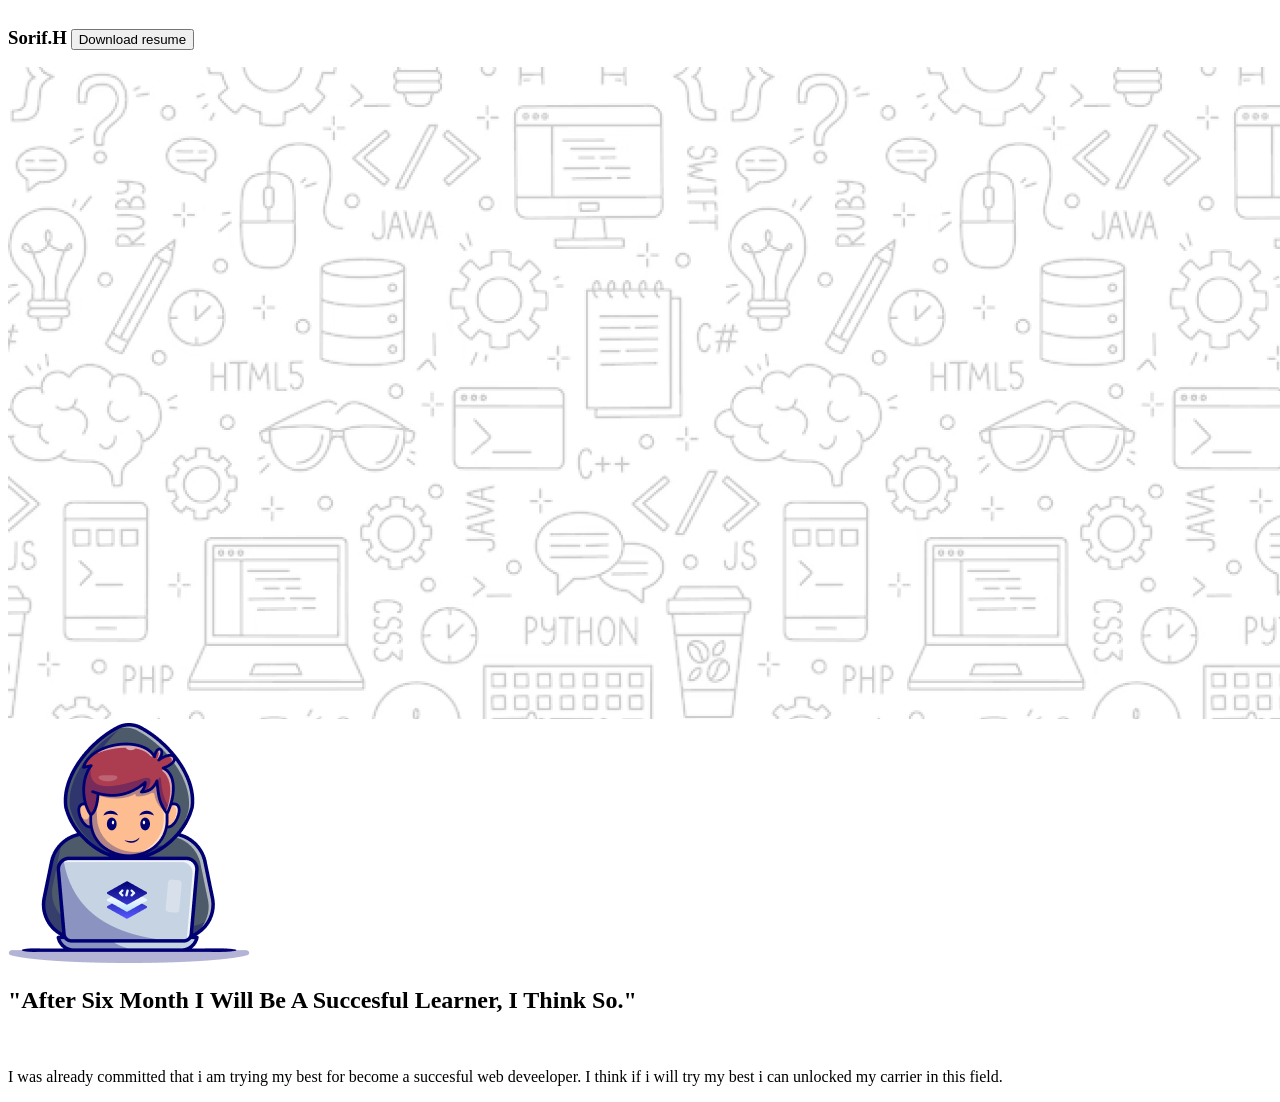
==== index(cover).html @ 5c4ab27e "complete html for first page" ====
<!DOCTYPE html>
<html lang="en">
<head>
    <meta charset="UTF-8">
    <meta name="viewport" content="width=device-width, initial-scale=1.0">
    <title>Home</title>
    <style>
       h3, a{
            display: inline-block;
        }
        a{
            margin-right: 90px;
        }
        
        
    </style>
</head>
<body>
    <div class="1st-page">
    <header>
        <h3>Sorif.H</h3>
        <a href=""><button>Download resume</button></a>
    </header>
    <main>
        <div class="back-ground">
            <img src="images/Hero-bg.png" alt="">
            <div class="imoji-photo">
                <img src="images/Group.png" alt="">
            </div>
        </div>
        <h2>"After Six Month I Will Be A Succesful Learner, I Think So."</h2>
        <br>
        <p>I was already committed that i am trying my best for become a succesful web deveeloper.
            I think if i will try my best i can unlocked my carrier in this field.
        </p>
        
    </main>
    <footer>

    </footer>
</div>


    <div></div>
</body>
</html>
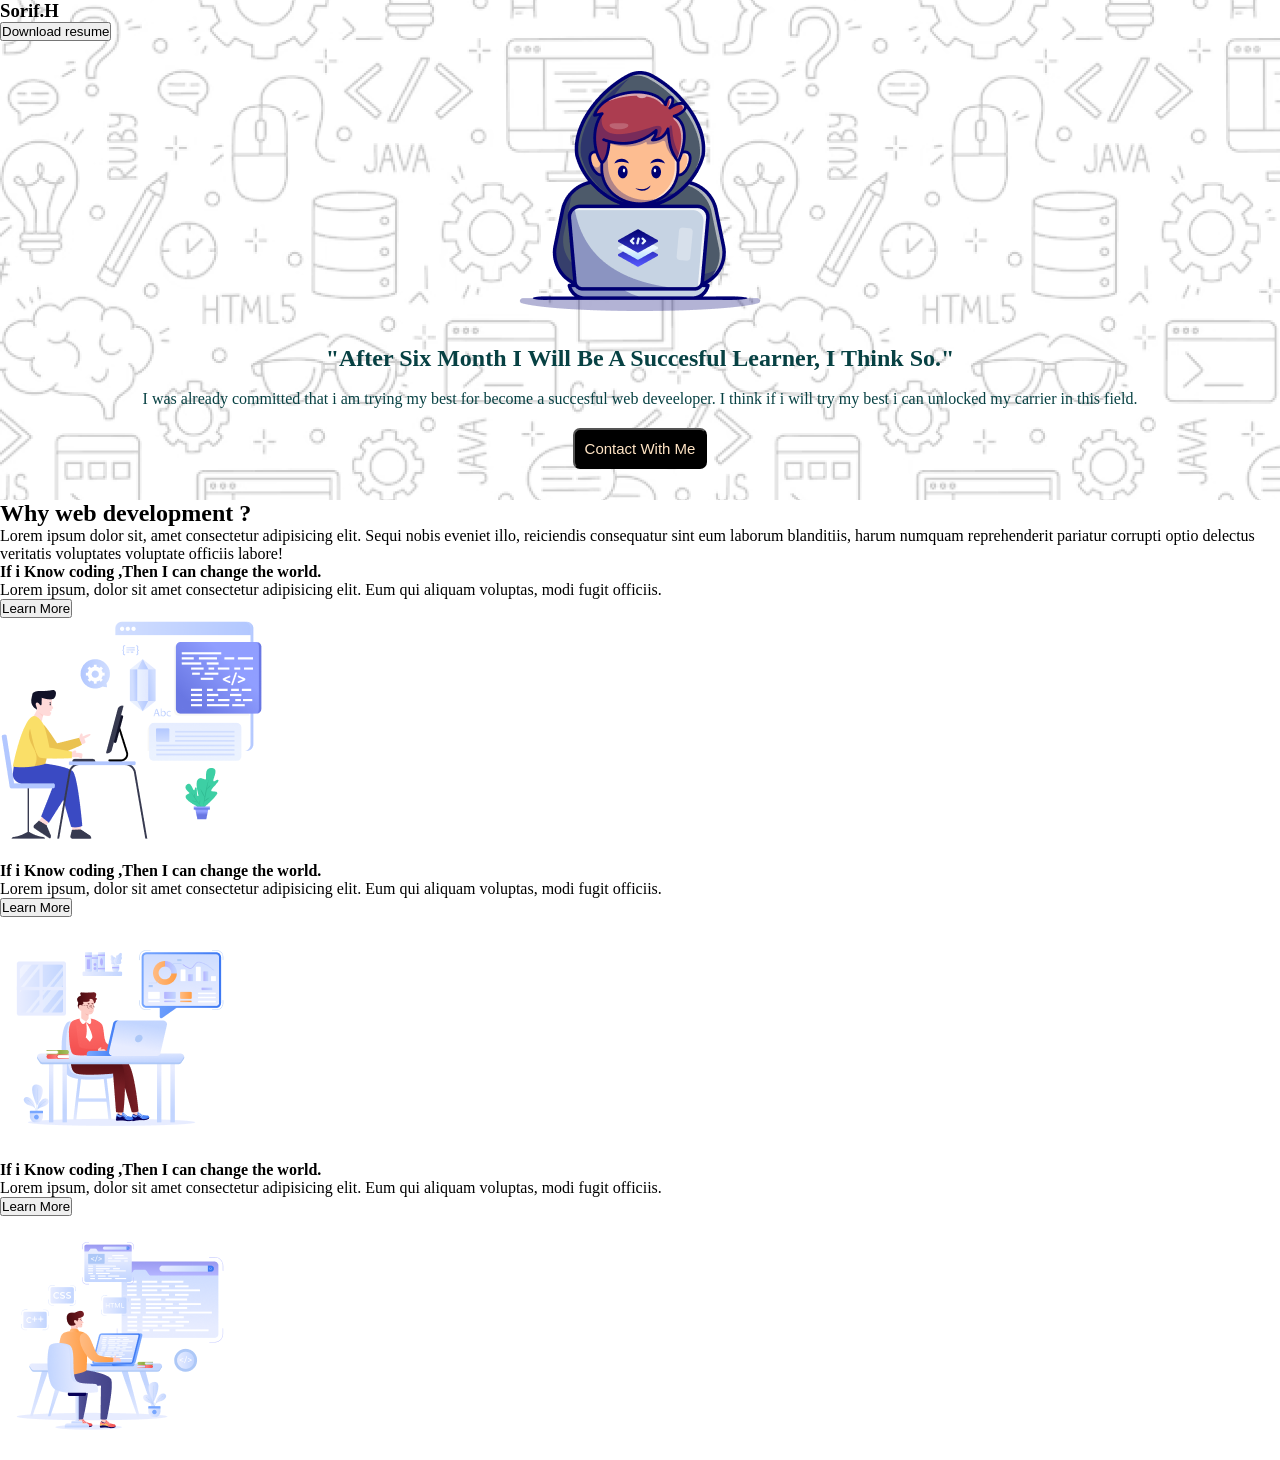
==== commit ca37d8c6: "\here now complete 1st page" ====
--- a/index(cover).html
+++ b/index(cover).html
@@ -4,35 +4,33 @@
     <meta charset="UTF-8">
     <meta name="viewport" content="width=device-width, initial-scale=1.0">
     <title>Home</title>
-    <style>
-       h3, a{
-            display: inline-block;
-        }
-        a{
-            margin-right: 90px;
-        }
-        
-        
-    </style>
+   <link rel="stylesheet" href="style.css">
 </head>
 <body>
     <div class="1st-page">
-    <header>
-        <h3>Sorif.H</h3>
-        <a href=""><button>Download resume</button></a>
+    <header class="ban-container">
+        <nav>
+            <h3>Sorif.H</h3>
+            <a href=""><button>Download resume</button></a>
+        </nav>
+        
+        <div class="imoji-photo">
+            <img src="images/Group.png" alt="">
+        </div>
+    
+    <h2>"After Six Month I Will Be A Succesful Learner, I Think So."</h2>
+    <br>
+    <p>I was already committed that i am trying my best for become a succesful web deveeloper.
+        I think if i will try my best i can unlocked my carrier in this field.
+    </p>
+    <div class="bt-contact">
+        <a href=""><button>Contact With Me</button></a>
+    </div>
+    
+        
     </header>
     <main>
-        <div class="back-ground">
-            <img src="images/Hero-bg.png" alt="">
-            <div class="imoji-photo">
-                <img src="images/Group.png" alt="">
-            </div>
-        </div>
-        <h2>"After Six Month I Will Be A Succesful Learner, I Think So."</h2>
-        <br>
-        <p>I was already committed that i am trying my best for become a succesful web deveeloper.
-            I think if i will try my best i can unlocked my carrier in this field.
-        </p>
+        
         
     </main>
     <footer>
@@ -41,6 +39,32 @@
 </div>
 
 
-    <div></div>
+  <div class="2nd-page">
+    <h2>Why web development ? </h2>
+    <p>Lorem ipsum dolor sit, amet consectetur adipisicing elit. Sequi nobis eveniet illo, reiciendis consequatur sint eum laborum blanditiis, harum numquam reprehenderit pariatur corrupti optio delectus veritatis voluptates voluptate officiis labore!</p>
+
+    <div class="left-para-1">
+        <h4>If i Know coding ,Then I can change the world. </h4>
+        <p>Lorem ipsum, dolor sit amet consectetur adipisicing elit. Eum qui aliquam voluptas, modi fugit officiis.</p>
+        <a href=""><button>Learn More</button></a>
+        <div class="right-para-1">
+            <img src="images/Layer_1.png" alt="">
+        </div>
+        <div class="left-para-2">
+            <h4>If i Know coding ,Then I can change the world. </h4>
+            <p>Lorem ipsum, dolor sit amet consectetur adipisicing elit. Eum qui aliquam voluptas, modi fugit officiis.</p>
+            <a href=""><button>Learn More</button></a>
+            <div class="right-para-2">
+                <img src="images/Group 3.png" alt="">
+            </div>
+            <div class="left-para-3">
+                <h4>If i Know coding ,Then I can change the world. </h4>
+                <p>Lorem ipsum, dolor sit amet consectetur adipisicing elit. Eum qui aliquam voluptas, modi fugit officiis.</p>
+                <a href=""><button>Learn More</button></a>
+                <div class="right-para-3">
+                    <img src="images/Group 4.png" alt="">
+                </div>
+    </div>
+  </div>
 </body>
 </html>
--- a/style.css
+++ b/style.css
@@ -0,0 +1,44 @@
+* {
+    box-sizing: border-box;
+    margin: 0;
+    padding: 0;
+
+}
+.ban-container{
+    width: 100%;
+    height: 500px;
+
+    background-image:url(images/Hero-bg.png) ;
+}
+.imoji-photo{
+    text-align: center;
+    margin-top: 30px;
+}
+.ban-container h2{
+    text-align: center;
+    color:rgb(7, 65, 67);
+    margin-top: 30px;
+}
+.ban-container p{
+    text-align: center;
+    color:rgb(7, 65, 67);
+}
+.bt-contact{
+    margin-top: 20px;
+     text-align: center;
+
+
+    
+    
+    
+}
+.bt-contact button{
+    text-decoration: none;
+    background-color: black;
+    color: bisque;
+    
+    padding: 10px;
+    border-radius: 7px;
+    font-size: 15px;
+
+}
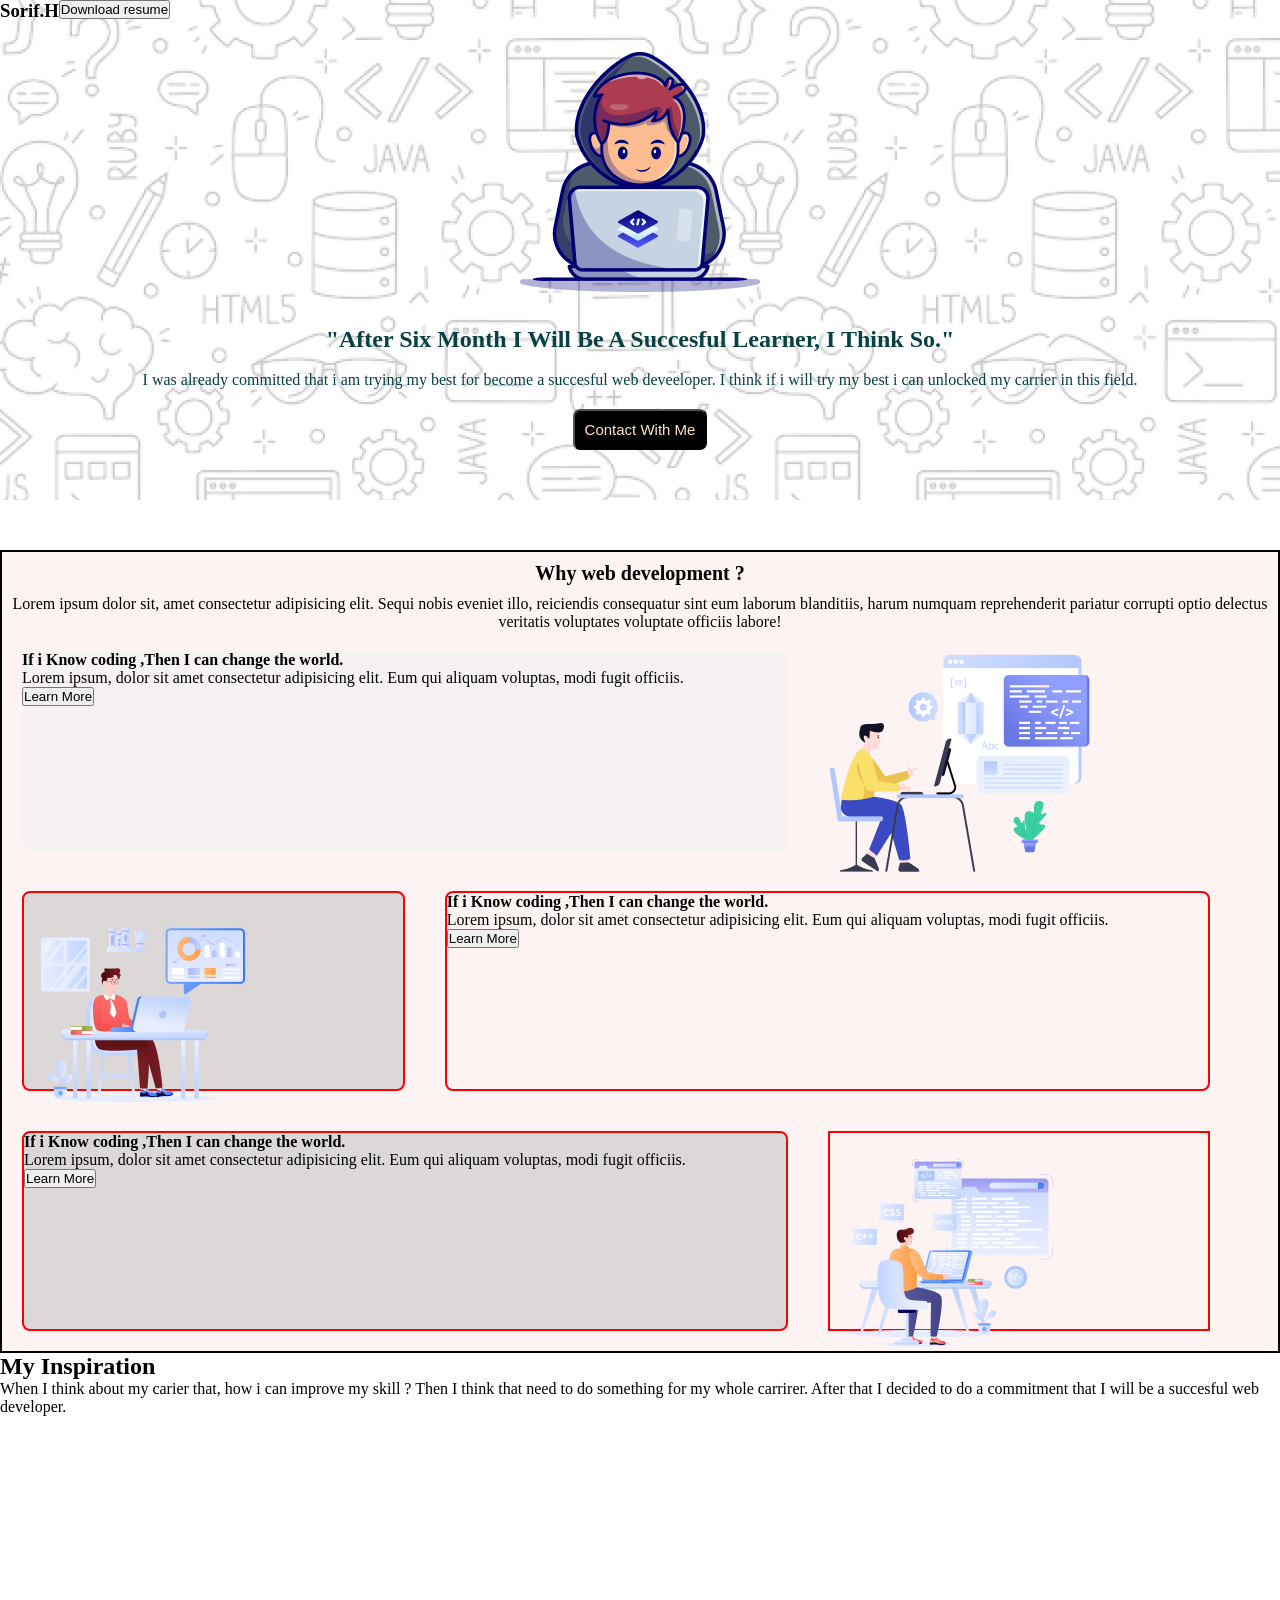
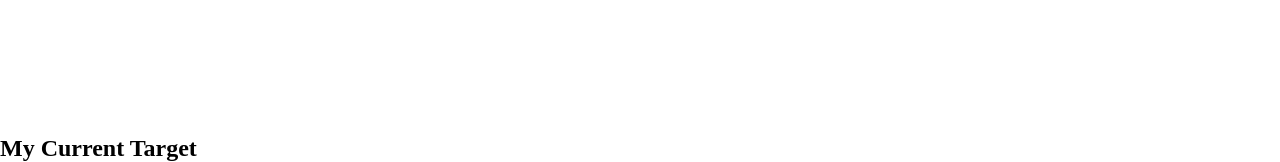
==== commit 2f5a5070: "here updated second page but not complete yet" ====
--- a/index(cover).html
+++ b/index(cover).html
@@ -1,70 +1,129 @@
 <!DOCTYPE html>
 <html lang="en">
+
 <head>
     <meta charset="UTF-8">
     <meta name="viewport" content="width=device-width, initial-scale=1.0">
     <title>Home</title>
-   <link rel="stylesheet" href="style.css">
+    <link rel="stylesheet" href="style.css">
 </head>
+
 <body>
     <div class="1st-page">
-    <header class="ban-container">
-        <nav>
-            <h3>Sorif.H</h3>
-            <a href=""><button>Download resume</button></a>
-        </nav>
-        
-        <div class="imoji-photo">
-            <img src="images/Group.png" alt="">
-        </div>
-    
-    <h2>"After Six Month I Will Be A Succesful Learner, I Think So."</h2>
-    <br>
-    <p>I was already committed that i am trying my best for become a succesful web deveeloper.
-        I think if i will try my best i can unlocked my carrier in this field.
-    </p>
-    <div class="bt-contact">
-        <a href=""><button>Contact With Me</button></a>
-    </div>
-    
-        
-    </header>
-    <main>
-        
-        
-    </main>
-    <footer>
+        <header class="ban-container">
+            <nav class="nav-1">
+                <h3>Sorif.H</h3>
+                <a href=""><button>Download resume</button></a>
+            </nav>
 
-    </footer>
-</div>
+            <div class="imoji-photo">
+                <img src="images/Group.png" alt="">
+            </div>
+
+            <h2>"After Six Month I Will Be A Succesful Learner, I Think So."</h2>
+            <br>
+            <p>I was already committed that i am trying my best for become a succesful web deveeloper.
+                I think if i will try my best i can unlocked my carrier in this field.
+            </p>
+            <div class="bt-contact">
+                <a href=""><button>Contact With Me</button></a>
+            </div>
 
 
-  <div class="2nd-page">
-    <h2>Why web development ? </h2>
-    <p>Lorem ipsum dolor sit, amet consectetur adipisicing elit. Sequi nobis eveniet illo, reiciendis consequatur sint eum laborum blanditiis, harum numquam reprehenderit pariatur corrupti optio delectus veritatis voluptates voluptate officiis labore!</p>
+        </header>
 
-    <div class="left-para-1">
-        <h4>If i Know coding ,Then I can change the world. </h4>
-        <p>Lorem ipsum, dolor sit amet consectetur adipisicing elit. Eum qui aliquam voluptas, modi fugit officiis.</p>
-        <a href=""><button>Learn More</button></a>
-        <div class="right-para-1">
-            <img src="images/Layer_1.png" alt="">
-        </div>
-        <div class="left-para-2">
-            <h4>If i Know coding ,Then I can change the world. </h4>
-            <p>Lorem ipsum, dolor sit amet consectetur adipisicing elit. Eum qui aliquam voluptas, modi fugit officiis.</p>
-            <a href=""><button>Learn More</button></a>
-            <div class="right-para-2">
-                <img src="images/Group 3.png" alt="">
+        <!--second-page start-->
+
+        <main>
+            <div class="second-page">
+                <header class="heading-content">
+                    <h2>Why web development ? </h2>
+                    <p>Lorem ipsum dolor sit, amet consectetur adipisicing elit. Sequi nobis eveniet illo, reiciendis
+                        consequatur sint eum laborum blanditiis, harum numquam reprehenderit pariatur corrupti optio
+                        delectus veritatis voluptates voluptate officiis labore!</p>
+                </header>
+
+                <div class="flex-container-1">
+                    <section class="para-container-left">
+                        <div class="left-para-1">
+                            <h4>If i Know coding ,Then I can change the world. </h4>
+                            <p>Lorem ipsum, dolor sit amet consectetur adipisicing elit. Eum qui aliquam voluptas, modi
+                                fugit officiis.</p>
+                            <a href=""><button>Learn More</button></a>
+                    </section>
+
+
+                    <section class="para-container-right">
+                        <div class="right-para-1">
+                            <img src="images/Layer_1.png" alt="">
+                        </div>
+                    </section>
+                </div>
+
+                <!--2nd para start-->
+                <div class="flex-container-2">
+
+                    <section class="para-container-left-2">
+
+                        <div class="left-para-2">
+                            <img src="images/Group 3.png" alt="">
+
+                        </div>
+                    </section>
+
+                    <section class="para-container-right-2">
+                        <div class="right-para-2">
+                            <h4>If i Know coding ,Then I can change the world. </h4>
+                            <p>Lorem ipsum, dolor sit amet consectetur adipisicing elit. Eum qui aliquam voluptas, modi
+                                fugit
+                                officiis.</p>
+                            <a href=""><button>Learn More</button></a>
+                        </div>
+                    </section>
+                </div>
+
+
+                <div class="flex-container-3">
+
+                    <section class="para-container-left-3">
+                        <div class="left-para-3">
+                            <h4>If i Know coding ,Then I can change the world. </h4>
+                            <p>Lorem ipsum, dolor sit amet consectetur adipisicing elit. Eum qui aliquam voluptas,
+                                modi
+                                fugit officiis.</p>
+                            <a href=""><button>Learn More</button></a>
+
+                    </section>
+                    <section class="para-container-right-3">
+                        <div class="right-para-3">
+                            <img src="images/Group 4.png" alt="">
+                        </div>
+                    </section>
+                </div>
+
+        </main>
+        <footer>
+            <div class="third page">
+
+                <section class="heading-content-inspire">
+                    <h2>My Inspiration</h2>
+                    <p>When I think about my carier that, how i can improve my skill ? Then I think that need to do something for my whole carrirer. After that I decided to do a commitment that I will be a succesful web developer. </p>
+                </section>
+
+                <section class="inspire-vedio">
+
+                    <iframe width="560" height="315" src="https://www.youtube.com/embed/DGHn2uOAVCE?si=E7H4vRUDrinqryxY" title="YouTube video player" frameborder="0" allow="accelerometer; autoplay; clipboard-write; encrypted-media; gyroscope; picture-in-picture; web-share" referrerpolicy="strict-origin-when-cross-origin" allowfullscreen></iframe>
+                </section>
+                <section class="target-heading">
+                    <h2>My Current Target</h2>
+                    <p></p>
+                </section>
+
             </div>
-            <div class="left-para-3">
-                <h4>If i Know coding ,Then I can change the world. </h4>
-                <p>Lorem ipsum, dolor sit amet consectetur adipisicing elit. Eum qui aliquam voluptas, modi fugit officiis.</p>
-                <a href=""><button>Learn More</button></a>
-                <div class="right-para-3">
-                    <img src="images/Group 4.png" alt="">
-                </div>
+        </footer>
     </div>
-  </div>
+
+
 </body>
+
 </html>
--- a/style.css
+++ b/style.css
@@ -3,6 +3,10 @@
     margin: 0;
     padding: 0;
 
+}
+.nav-1{
+    display: flex;
+    
 }
 .ban-container{
     width: 100%;
@@ -18,6 +22,7 @@
     text-align: center;
     color:rgb(7, 65, 67);
     margin-top: 30px;
+    text-align: center;
 }
 .ban-container p{
     text-align: center;
@@ -25,11 +30,7 @@
 }
 .bt-contact{
     margin-top: 20px;
-     text-align: center;
-
-
-    
-    
+    text-align: center;  
     
 }
 .bt-contact button{
@@ -42,3 +43,121 @@
     font-size: 15px;
 
 }
+
+/* here start 2nd pages css */
+
+
+.second-page{
+    width: 100%;
+    border: 2px solid black;
+    height: fit-content;
+    background-color: rgb(254, 243, 243);
+    margin-top: 50px;
+    
+
+}
+.heading-content h2{
+    font-size: 20px;
+    text-align: center;
+    margin-top: 10px;
+    
+
+}
+.heading-content p{
+    
+    text-align: center;
+    margin-top: 10px;
+    
+
+}
+/*.left-para-1{
+    width: 300px;
+    height: 200px;
+    border: 2px solid black;
+  
+    
+
+}
+.right-para-1{
+    width: fit-content;
+    height: 200px;
+    border: 2px solid black;
+    
+   
+}*/
+.flex-container-1{
+    display: flex;
+}
+.para-container-left{
+    width: 60%;
+    height: 200px;
+    box-sizing: border-box;
+    
+    border-radius: 8px;
+    margin: 20px 20px;
+    background-color: rgb(246, 242, 242);
+    
+}
+.para-container-right{
+    width: 30%;
+    height: 200px;
+    box-sizing: border-box;
+    
+    margin: 20px 20px;
+    justify-content: right;
+    border-radius: 8px;
+
+
+}
+/*flex container -2 start*/
+.flex-container-2{
+    display: flex;
+
+}
+.para-container-left-2{
+    width: 30%;
+    height: 200px;
+    box-sizing: border-box;
+    border: 2px solid red;
+    border-radius: 8px;
+    margin: 20px 20px;
+    background-color: rgb(220, 216, 216);
+    display: flex;
+    
+}
+.para-container-right-2{
+    width: 60%;
+    height: 200px;
+    box-sizing: border-box;
+    border: 2px solid red;
+    margin: 20px 20px;
+    display: flex;
+    border-radius: 8px;
+    
+
+}
+
+
+.flex-container-3{
+    display: flex;
+}
+.para-container-left-3{
+    width: 60%;
+    height: 200px;
+    box-sizing: border-box;
+    border: 2px solid red;
+    border-radius: 8px;
+    margin: 20px 20px;
+    background-color: rgb(220, 216, 216);
+    
+}
+.para-container-right-3{
+    width: 30%;
+    height: 200px;
+    box-sizing: border-box;
+    border: 2px solid red;
+    margin: 20px 20px;
+
+    
+
+}
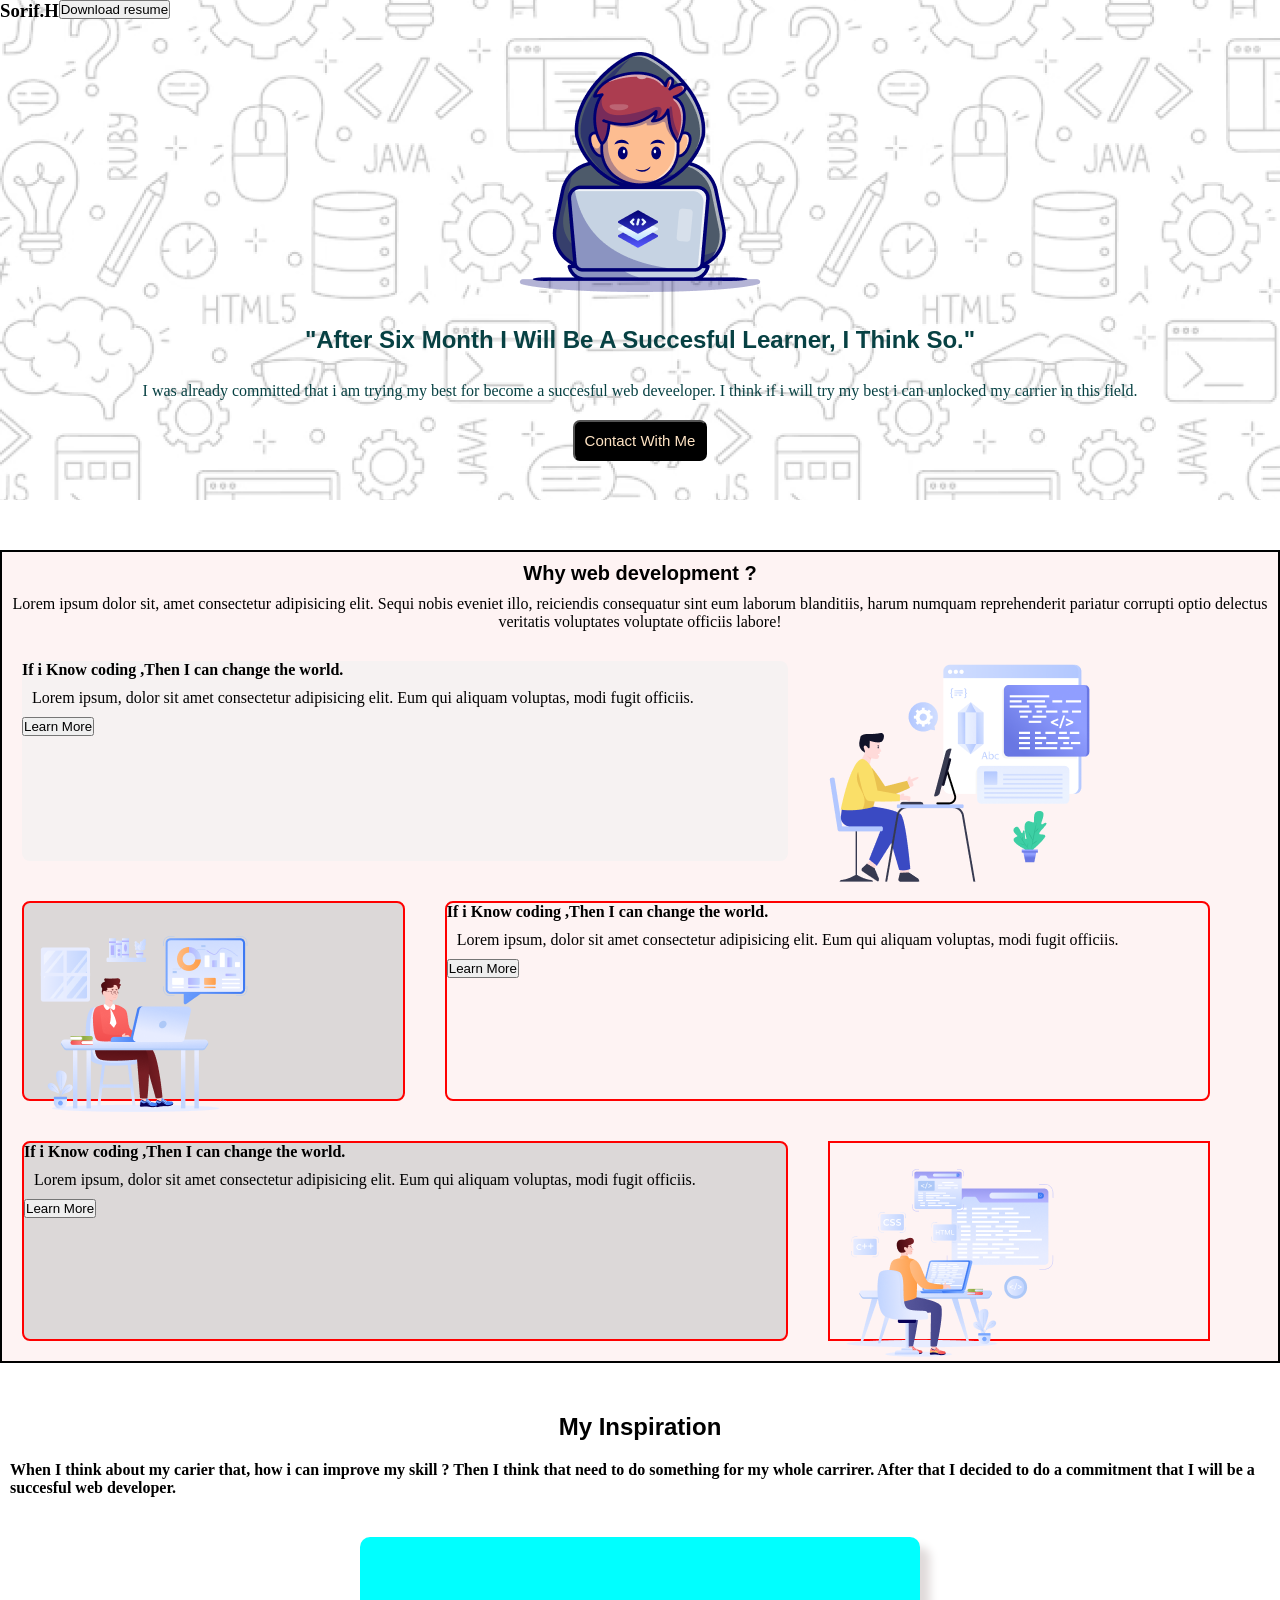
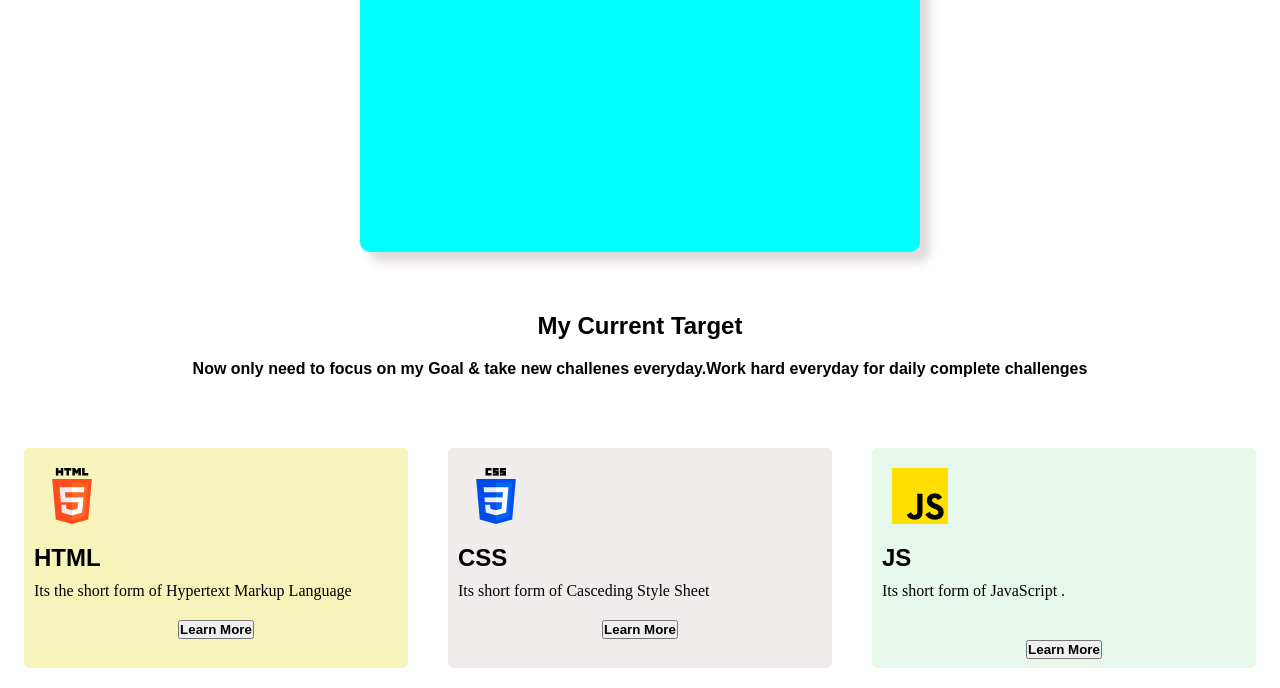
==== commit 0fc00ae1: "here i complete html,css js section footer" ====
--- a/index(cover).html
+++ b/index(cover).html
@@ -103,7 +103,7 @@
 
         </main>
         <footer>
-            <div class="third page">
+            <div class="third-page">
 
                 <section class="heading-content-inspire">
                     <h2>My Inspiration</h2>
@@ -116,10 +116,34 @@
                 </section>
                 <section class="target-heading">
                     <h2>My Current Target</h2>
-                    <p></p>
+                    <p>Now only need to focus on my Goal & take new challenes everyday.Work hard everyday for daily complete challenges</p>
+                </section>
+        
+            </div>
+            <div class="para-hcjs">
+                <section class="html">
+                    <img src="images/html.png" alt="">
+                    <h2>HTML</h2>
+                    <p>Its the short form of Hypertext Markup Language</p>
+                    <a href=""><button>Learn More</button></a>
                 </section>
 
+                <section class="css">
+                    <img src="images/css.png" alt="">
+                    <h2>CSS</h2>
+                    <p>Its short form of Casceding Style Sheet</p>
+                    <a href=""><button>Learn More</button></a>
+                </section>
+
+                <section class="js">
+                    <img src="images/js.png" alt="">
+                    <h2>JS</h2>
+                    <p>Its short form of JavaScript .
+                    </p>
+                    <a href=""><button>Learn More</button></a>
+                </section>
             </div>
+
         </footer>
     </div>
 
--- a/style.css
+++ b/style.css
@@ -4,40 +4,51 @@
     padding: 0;
 
 }
-.nav-1{
-    display: flex;
-    
-}
-.ban-container{
+
+h2 {
+    font-family: sans-serif;
+}
+
+.nav-1 {
+    display: flex;
+
+}
+
+.ban-container {
     width: 100%;
     height: 500px;
 
-    background-image:url(images/Hero-bg.png) ;
-}
-.imoji-photo{
+    background-image: url(images/Hero-bg.png);
+}
+
+.imoji-photo {
     text-align: center;
     margin-top: 30px;
 }
-.ban-container h2{
-    text-align: center;
-    color:rgb(7, 65, 67);
+
+.ban-container h2 {
+    text-align: center;
+    color: rgb(7, 65, 67);
     margin-top: 30px;
     text-align: center;
 }
-.ban-container p{
-    text-align: center;
-    color:rgb(7, 65, 67);
-}
-.bt-contact{
+
+.ban-container p {
+    text-align: center;
+    color: rgb(7, 65, 67);
+}
+
+.bt-contact {
     margin-top: 20px;
-    text-align: center;  
-    
-}
-.bt-contact button{
+    text-align: center;
+
+}
+
+.bt-contact button {
     text-decoration: none;
     background-color: black;
     color: bisque;
-    
+
     padding: 10px;
     border-radius: 7px;
     font-size: 15px;
@@ -47,29 +58,32 @@
 /* here start 2nd pages css */
 
 
-.second-page{
+.second-page {
     width: 100%;
     border: 2px solid black;
     height: fit-content;
     background-color: rgb(254, 243, 243);
     margin-top: 50px;
-    
-
-}
-.heading-content h2{
+
+
+}
+
+.heading-content h2 {
     font-size: 20px;
     text-align: center;
     margin-top: 10px;
-    
-
-}
-.heading-content p{
-    
+
+
+}
+
+.heading-content p {
+
     text-align: center;
     margin-top: 10px;
-    
-
-}
+
+
+}
+
 /*.left-para-1{
     width: 300px;
     height: 200px;
@@ -85,79 +99,219 @@
     
    
 }*/
-.flex-container-1{
-    display: flex;
-}
-.para-container-left{
+.flex-container-1 {
+    display: flex;
+}
+
+.para-container-left {
     width: 60%;
     height: 200px;
     box-sizing: border-box;
+
+    border-radius: 8px;
+    margin: 20px 20px;
+    background-color: rgb(246, 242, 242);
+
+}
+
+.para-container-right {
+    width: 30%;
+    height: 200px;
+    box-sizing: border-box;
+
+    margin: 20px 20px;
+    justify-content: right;
+    border-radius: 8px;
+
+
+}
+
+/*flex container -2 start*/
+.flex-container-2 {
+    display: flex;
+
+}
+
+.para-container-left-2 {
+    width: 30%;
+    height: 200px;
+    box-sizing: border-box;
+    border: 2px solid red;
+    border-radius: 8px;
+    margin: 20px 20px;
+    background-color: rgb(220, 216, 216);
+    display: flex;
+
+}
+
+.para-container-right-2 {
+    width: 60%;
+    height: 200px;
+    box-sizing: border-box;
+    border: 2px solid red;
+    margin: 20px 20px;
+    display: flex;
+    border-radius: 8px;
+
+
+}
+
+
+.flex-container-3 {
+    display: flex;
+}
+
+.para-container-left-3 {
+    width: 60%;
+    height: 200px;
+    box-sizing: border-box;
+    border: 2px solid red;
+    border-radius: 8px;
+    margin: 20px 20px;
+    background-color: rgb(220, 216, 216);
+
+}
+
+.para-container-right-3 {
+    width: 30%;
+    height: 200px;
+    box-sizing: border-box;
+    border: 2px solid red;
+    margin: 20px 20px;
+
+
+
+}
+
+.third-page {
+    margin-top: 50px;
+
+}
+
+.heading-content-inspire {
+    margin-bottom: 30px;
+    text-align: center;
+}
+
+.heading-content-inspire h2 {
+    margin-bottom: 5px;
+    font-family: sans-serif;
+}
+.heading-content-inspire p{
+    margin-top: 20px;
+    font-weight:600;
+}
+
+.inspire-vedio {
+
+    display: flex;
+    justify-content: center;
+
+    border-radius: 8px;
+
+}
+
+.inspire-vedio iframe {
+
+
+    border-radius: 10px;
+    margin: 10px;
+    box-sizing: border-box;
+    box-shadow: 10px 10px 10px 0px rgb(224, 218, 218);
+    background-color: aqua;
+
+}
+
+.target-heading {
+    margin-top: 50px;
+    text-align: center;
+}
+.target-heading p{
+ text-align: center;
+ font-family: sans-serif;
+ margin-top: 20px;
+ font-weight:600;
+}
+
+.para-hcjs {
+    display: flex;
+    margin-top: 50px;
+    justify-content: center;
+}
+
+.html {
+    width: 30%;
+    height: 220px;
+    background-color: rgba(246, 244, 187, 0.992);
+    border-radius: 5px;
+    text-align: center;
+    margin: 20px;
+}
+.html h2 ,p{
+    margin: 10px;
+    text-align: left;
+
+
+}
+.html button{
+    margin-top: 10px;
+    margin-bottom: 5px;
+    font-weight: bold;
+
+}
+.html img{
+    display: flex;
+    margin: 20px;
     
-    border-radius: 8px;
-    margin: 20px 20px;
-    background-color: rgb(246, 242, 242);
+}
+
+.css {
+    width: 30%;
+    height: 220px;
+    background-color: rgba(241, 236, 236, 0.992);
+    border-radius: 5px;
+    text-align: center;
+    margin: 20px;
+}
+.css h2 ,p{
+    margin: 10px;
+    text-align: left;
+
+
+}
+.css button{
+    margin-top: 10px;
+    margin-bottom: 5px;
+    font-weight: bold;
+
+}
+
+.css img{
+    display: flex;
+    margin: 20px;
+}
+.js {
+    width: 30%;
+    height: 220px;
+    background-color: rgba(230, 248, 235, 0.992);
+    text-align: center;
+    margin: 20px;
+    border-radius: 5px;
+
+}
+.js h2 ,p{
+    margin: 10px;
+    text-align: left;
+
+
+}
+.js button{
+    margin-top: 30px;
     
-}
-.para-container-right{
-    width: 30%;
-    height: 200px;
-    box-sizing: border-box;
-    
-    margin: 20px 20px;
-    justify-content: right;
-    border-radius: 8px;
-
-
-}
-/*flex container -2 start*/
-.flex-container-2{
-    display: flex;
-
-}
-.para-container-left-2{
-    width: 30%;
-    height: 200px;
-    box-sizing: border-box;
-    border: 2px solid red;
-    border-radius: 8px;
-    margin: 20px 20px;
-    background-color: rgb(220, 216, 216);
-    display: flex;
-    
-}
-.para-container-right-2{
-    width: 60%;
-    height: 200px;
-    box-sizing: border-box;
-    border: 2px solid red;
-    margin: 20px 20px;
-    display: flex;
-    border-radius: 8px;
-    
-
-}
-
-
-.flex-container-3{
-    display: flex;
-}
-.para-container-left-3{
-    width: 60%;
-    height: 200px;
-    box-sizing: border-box;
-    border: 2px solid red;
-    border-radius: 8px;
-    margin: 20px 20px;
-    background-color: rgb(220, 216, 216);
-    
-}
-.para-container-right-3{
-    width: 30%;
-    height: 200px;
-    box-sizing: border-box;
-    border: 2px solid red;
-    margin: 20px 20px;
-
-    
-
+    font-weight: bold;
+
+}
+.js img{
+    display: flex;
+    margin: 20px;
 }
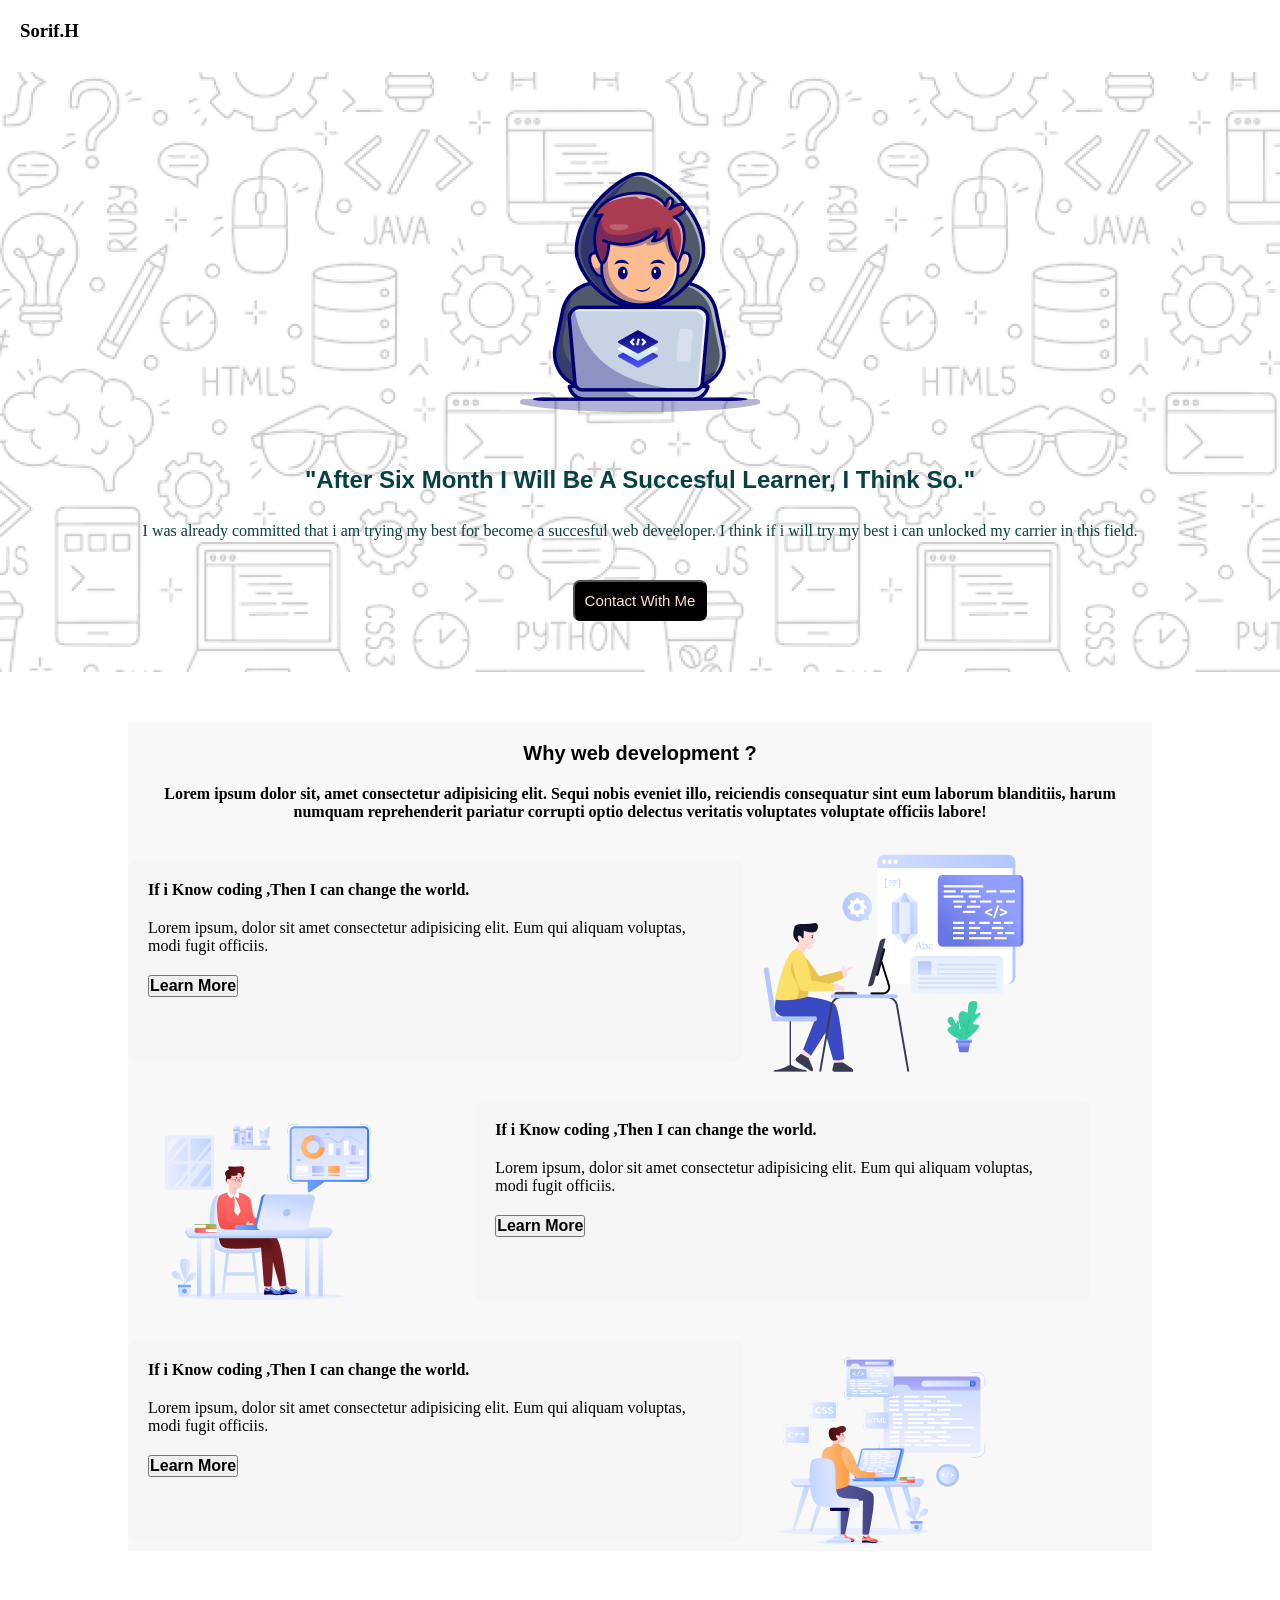
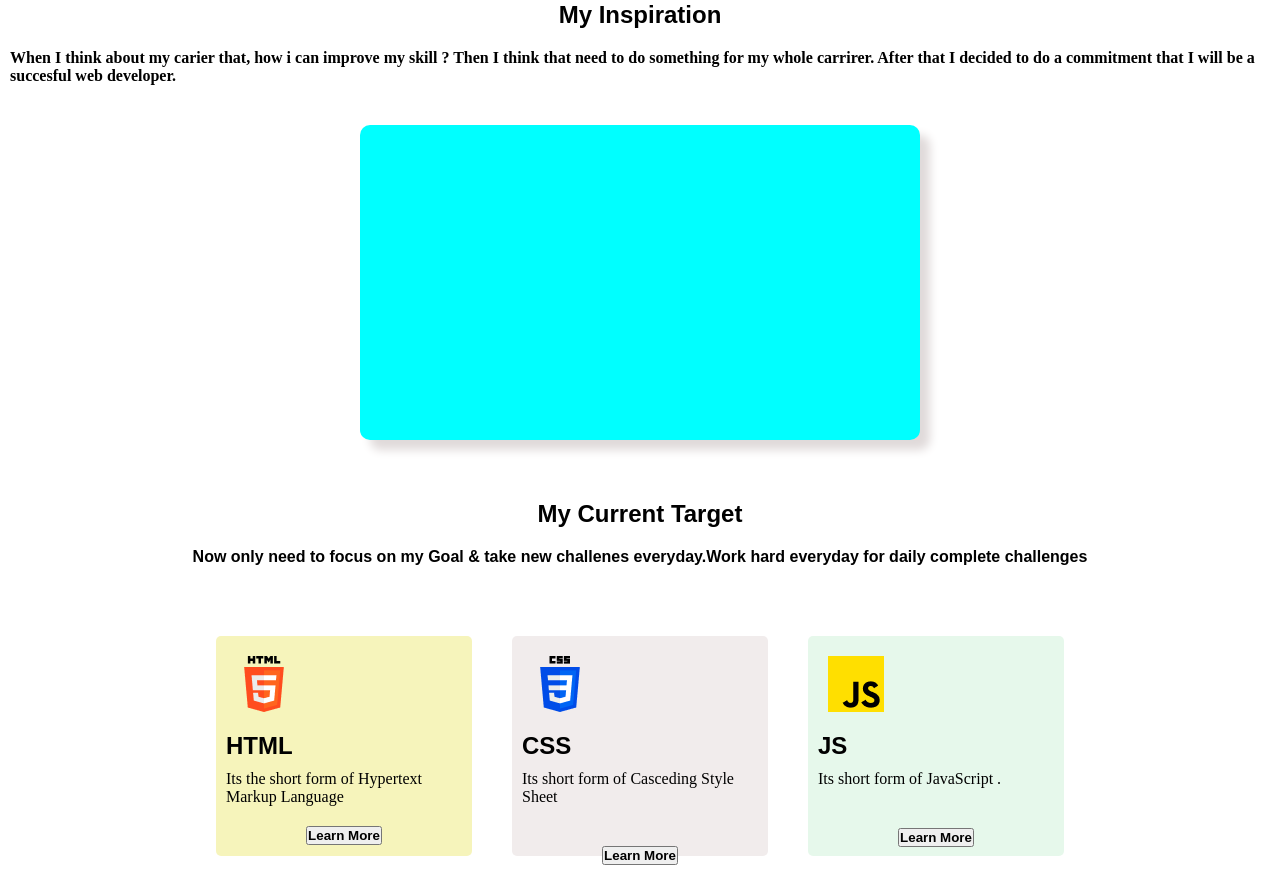
==== commit 7e6a59d6: "succesfully complete my simple portfolio" ====
--- a/index(cover).html
+++ b/index(cover).html
@@ -10,12 +10,13 @@
 
 <body>
     <div class="1st-page">
+        <nav class="nav-1">
+            <h3>Sorif.H</h3>
+            
+        </nav>
+
         <header class="ban-container">
-            <nav class="nav-1">
-                <h3>Sorif.H</h3>
-                <a href=""><button>Download resume</button></a>
-            </nav>
-
+           
             <div class="imoji-photo">
                 <img src="images/Group.png" alt="">
             </div>
@@ -26,7 +27,7 @@
                 I think if i will try my best i can unlocked my carrier in this field.
             </p>
             <div class="bt-contact">
-                <a href=""><button>Contact With Me</button></a>
+                <a href="third-page.html" target="_blank"><button>Contact With Me</button></a>
             </div>
 
 
@@ -103,7 +104,7 @@
 
         </main>
         <footer>
-            <div class="third-page">
+            <div class="third-page" id="con-with-1">
 
                 <section class="heading-content-inspire">
                     <h2>My Inspiration</h2>
--- a/style.css
+++ b/style.css
@@ -9,14 +9,15 @@
     font-family: sans-serif;
 }
 
-.nav-1 {
-    display: flex;
+.nav-1 h3{
+    display: flex;
+    margin: 20px;
 
 }
 
 .ban-container {
     width: 100%;
-    height: 500px;
+    height: 600px;
 
     background-image: url(images/Hero-bg.png);
 }
@@ -25,11 +26,14 @@
     text-align: center;
     margin-top: 30px;
 }
+.imoji-photo img{
+    margin-top: 100px;
+}
 
 .ban-container h2 {
     text-align: center;
     color: rgb(7, 65, 67);
-    margin-top: 30px;
+    margin-top: 50px;
     text-align: center;
 }
 
@@ -48,7 +52,7 @@
     text-decoration: none;
     background-color: black;
     color: bisque;
-
+    margin-top: 20px;
     padding: 10px;
     border-radius: 7px;
     font-size: 15px;
@@ -59,19 +63,21 @@
 
 
 .second-page {
-    width: 100%;
-    border: 2px solid black;
+    width: 80%;
     height: fit-content;
-    background-color: rgb(254, 243, 243);
-    margin-top: 50px;
+    background-color: rgb(248, 248, 248);
+    margin: auto;
+    margin-top: 50px;
+    
 
 
 }
 
 .heading-content h2 {
+    padding-top: 20px;
     font-size: 20px;
     text-align: center;
-    margin-top: 10px;
+    
 
 
 }
@@ -79,7 +85,8 @@
 .heading-content p {
 
     text-align: center;
-    margin-top: 10px;
+    margin-top: 20px;
+    font-weight: 600;
 
 
 }
@@ -101,6 +108,7 @@
 }*/
 .flex-container-1 {
     display: flex;
+
 }
 
 .para-container-left {
@@ -109,16 +117,32 @@
     box-sizing: border-box;
 
     border-radius: 8px;
-    margin: 20px 20px;
-    background-color: rgb(246, 242, 242);
-
-}
+    margin-top: 30px;
+    background-color: rgb(245, 245, 245);
+    
+
+}
+.left-para-1 h4{
+    margin: 20px;
+}
+.left-para-1 p{
+    margin: 20px;
+}
+.left-para-1 button{
+    margin-left: 20px;
+    font-family: sans-serif;
+    font-weight: bold;
+    font-size: 16px;
+}
+
+
+
 
 .para-container-right {
     width: 30%;
     height: 200px;
     box-sizing: border-box;
-
+    margin-left: 10%;
     margin: 20px 20px;
     justify-content: right;
     border-radius: 8px;
@@ -136,10 +160,8 @@
     width: 30%;
     height: 200px;
     box-sizing: border-box;
-    border: 2px solid red;
     border-radius: 8px;
     margin: 20px 20px;
-    background-color: rgb(220, 216, 216);
     display: flex;
 
 }
@@ -148,11 +170,25 @@
     width: 60%;
     height: 200px;
     box-sizing: border-box;
-    border: 2px solid red;
-    margin: 20px 20px;
-    display: flex;
-    border-radius: 8px;
-
+
+    border-radius: 8px;
+    margin-top: 30px;
+    background-color:  rgb(245, 245, 245);
+    
+
+
+}
+.right-para-2 h4{
+    margin: 20px;
+}
+.right-para-2 p{
+    margin: 20px;
+}
+.right-para-2 button{
+    margin-left: 20px;
+    font-family: sans-serif;
+    font-weight: bold;
+    font-size: 16px;
 
 }
 
@@ -165,18 +201,32 @@
     width: 60%;
     height: 200px;
     box-sizing: border-box;
-    border: 2px solid red;
-    border-radius: 8px;
-    margin: 20px 20px;
-    background-color: rgb(220, 216, 216);
-
-}
+
+    border-radius: 8px;
+    margin-top: 30px;
+    background-color:  rgb(245, 245, 245);
+    
+
+}
+.left-para-3 h4{
+    margin: 20px;
+}
+.left-para-3 p{
+    margin: 20px;
+}
+.left-para-3 button{
+    margin-left: 20px;
+    font-family: sans-serif;
+    font-weight: bold;
+    font-size: 16px;
+
+}
+
 
 .para-container-right-3 {
     width: 30%;
     height: 200px;
     box-sizing: border-box;
-    border: 2px solid red;
     margin: 20px 20px;
 
 
@@ -240,7 +290,7 @@
 }
 
 .html {
-    width: 30%;
+    width: 20%;
     height: 220px;
     background-color: rgba(246, 244, 187, 0.992);
     border-radius: 5px;
@@ -266,7 +316,7 @@
 }
 
 .css {
-    width: 30%;
+    width: 20%;
     height: 220px;
     background-color: rgba(241, 236, 236, 0.992);
     border-radius: 5px;
@@ -280,8 +330,8 @@
 
 }
 .css button{
-    margin-top: 10px;
-    margin-bottom: 5px;
+    margin-top: 30px;
+    
     font-weight: bold;
 
 }
@@ -291,7 +341,7 @@
     margin: 20px;
 }
 .js {
-    width: 30%;
+    width: 20%;
     height: 220px;
     background-color: rgba(230, 248, 235, 0.992);
     text-align: center;
